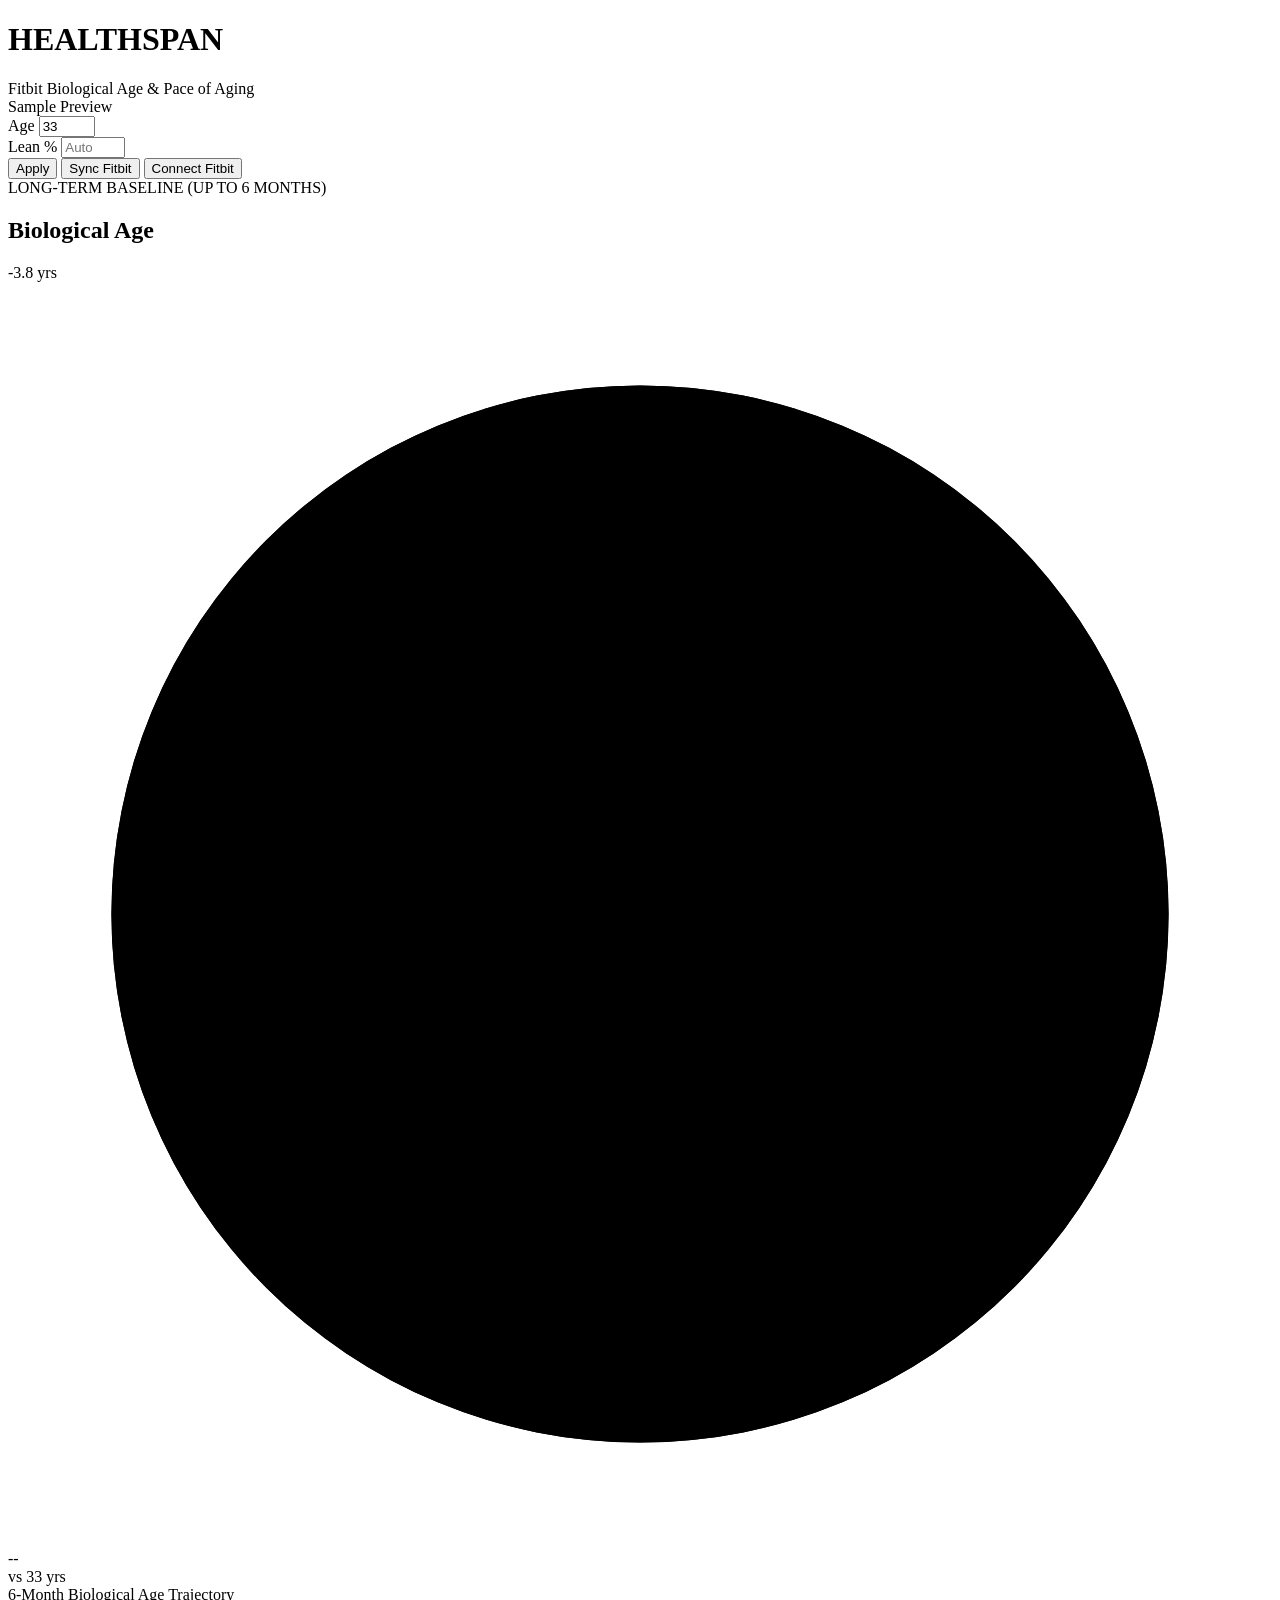
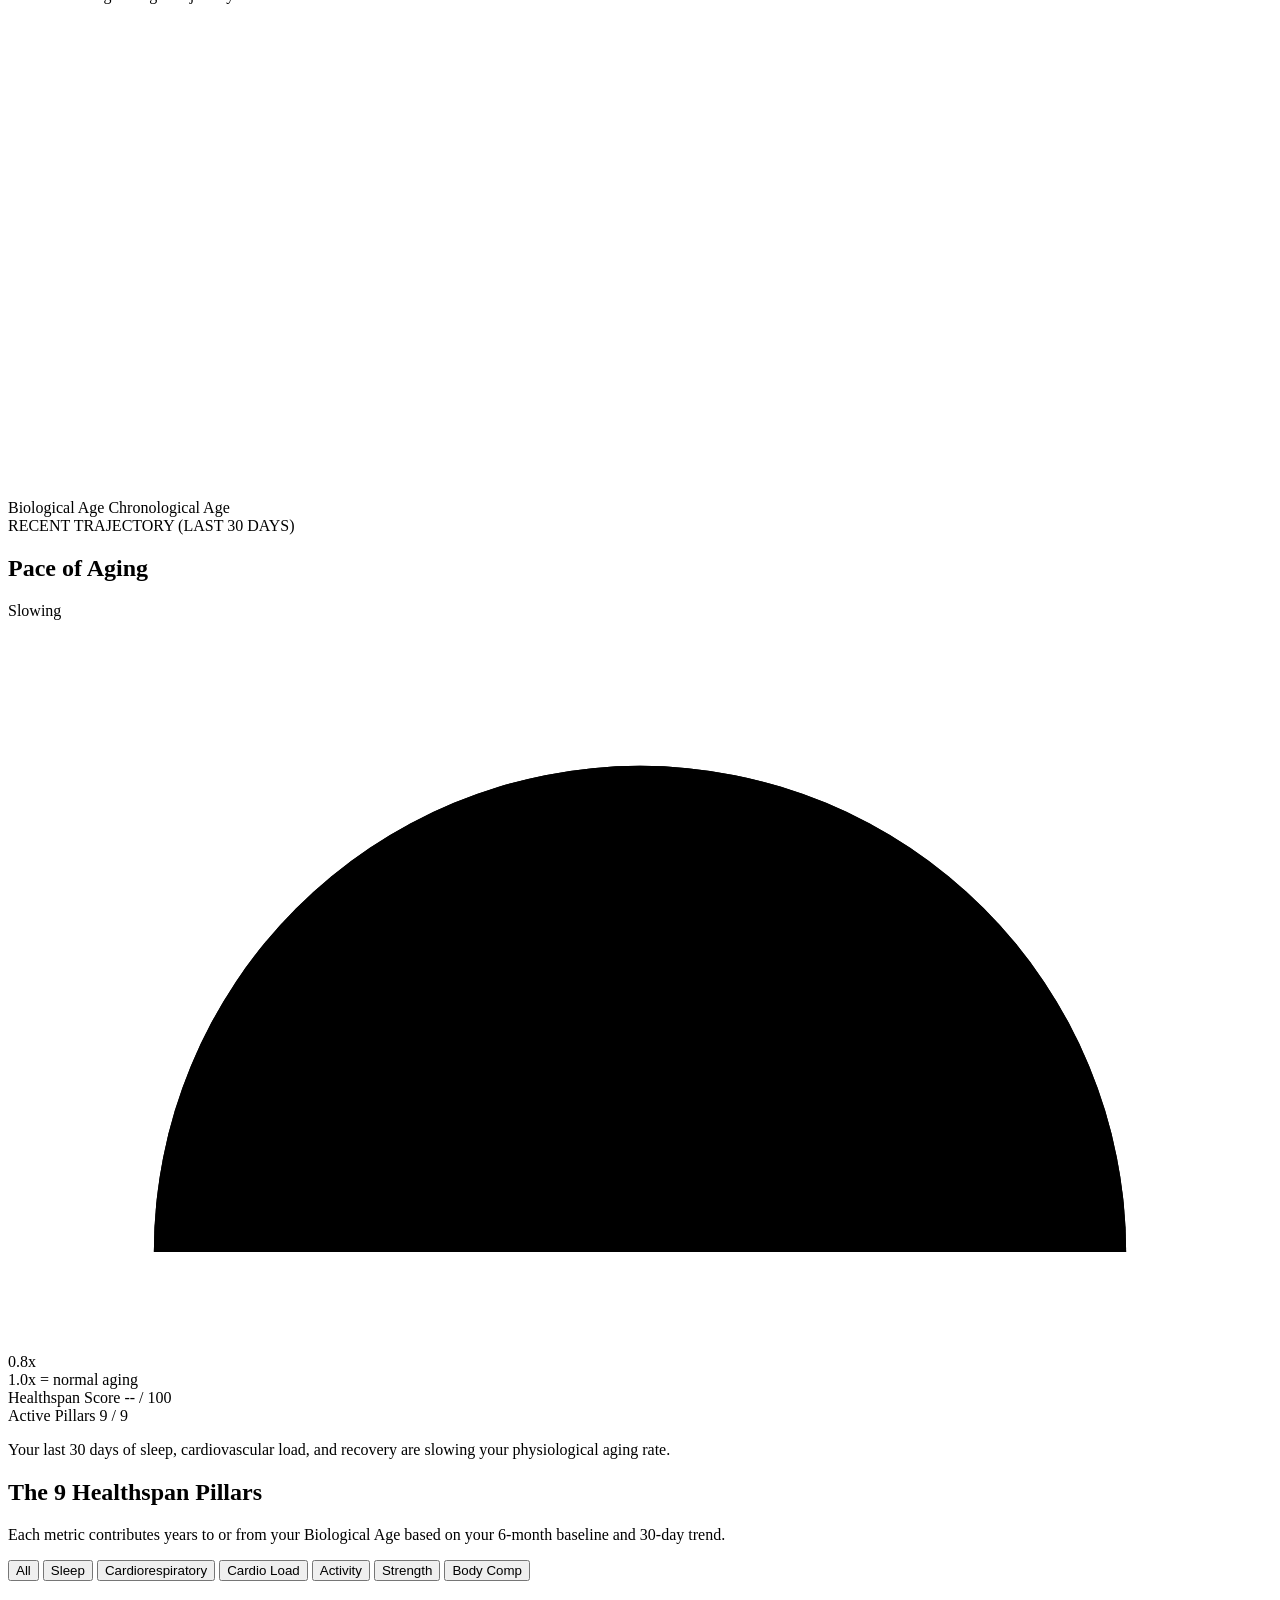
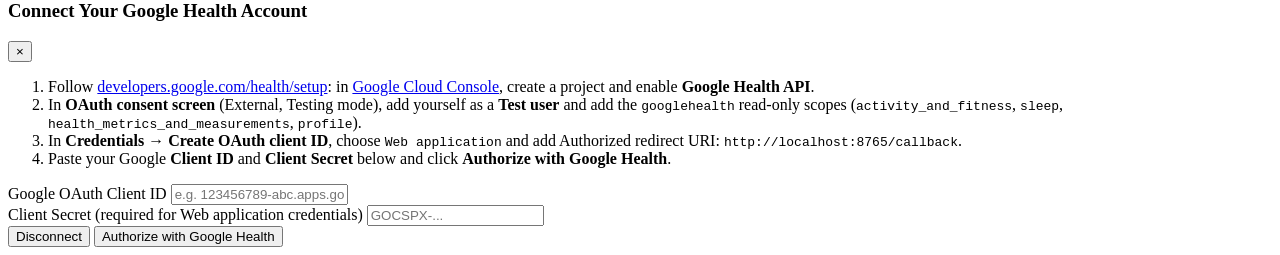
==== public/index.html @ 95d33e61 "Initial commit: Fitbit Healthspan Biological Age dashboard (Vercel-ready)" ====
<!DOCTYPE html>
<html lang="en">
<head>
  <meta charset="UTF-8" />
  <meta name="viewport" content="width=device-width, initial-scale=1.0" />
  <title>Healthspan — Fitbit Biological Age Dashboard</title>
  <link rel="stylesheet" href="/styles.css" />
</head>
<body>
  <div class="app-shell">
    <header class="topbar">
      <div class="brand">
        <div class="brand-dot"></div>
        <div>
          <h1>HEALTHSPAN</h1>
          <span class="subtitle">Fitbit Biological Age &amp; Pace of Aging</span>
        </div>
      </div>

      <div class="topbar-actions">
        <span id="sourceBadge" class="badge badge-preview">Sample Preview</span>
        <div class="inline-field">
          <label for="chronoAgeInput">Age</label>
          <input id="chronoAgeInput" type="number" min="18" max="100" step="1" value="33" />
        </div>
        <div class="inline-field">
          <label for="leanPctInput">Lean %</label>
          <input id="leanPctInput" type="number" min="40" max="95" step="0.5" placeholder="Auto" />
        </div>
        <button id="saveProfileBtn" class="btn btn-ghost">Apply</button>
        <button id="syncBtn" class="btn btn-secondary hidden">Sync Fitbit</button>
        <button id="connectBtn" class="btn btn-primary">Connect Fitbit</button>
      </div>
    </header>

    <main>
      <section class="hero-grid">
        <!-- Biological Age Card -->
        <div class="card hero-card">
          <div class="card-header">
            <div>
              <span class="eyebrow">LONG-TERM BASELINE (UP TO 6 MONTHS)</span>
              <h2>Biological Age</h2>
            </div>
            <span id="ageDeltaPill" class="delta-pill delta-good">-3.8 yrs</span>
          </div>

          <div class="bio-hero-body">
            <div class="gauge-wrap">
              <svg viewBox="0 0 220 220" class="ring-svg">
                <circle cx="110" cy="110" r="92" class="ring-bg" />
                <circle id="bioRingProgress" cx="110" cy="110" r="92" class="ring-fg"
                        stroke-dasharray="578" stroke-dashoffset="140" />
              </svg>
              <div class="gauge-center">
                <div id="bioAgeValue" class="hero-number">--</div>
                <div class="hero-sub">vs <span id="chronoAgeLabel">33</span> yrs</div>
              </div>
            </div>

            <div class="trend-wrap">
              <div class="trend-title">6-Month Biological Age Trajectory</div>
              <svg id="bioTrendChart" viewBox="0 0 360 140" class="trend-svg"></svg>
              <div class="trend-legend">
                <span><i class="dot dot-emerald"></i> Biological Age</span>
                <span><i class="dot dot-muted"></i> Chronological Age</span>
              </div>
            </div>
          </div>
        </div>

        <!-- Pace of Aging Card -->
        <div class="card hero-card">
          <div class="card-header">
            <div>
              <span class="eyebrow">RECENT TRAJECTORY (LAST 30 DAYS)</span>
              <h2>Pace of Aging</h2>
            </div>
            <span id="paceStatusPill" class="delta-pill delta-good">Slowing</span>
          </div>

          <div class="pace-hero-body">
            <div class="speedo-wrap">
              <svg viewBox="0 0 260 150" class="speedo-svg">
                <path d="M 30 130 A 100 100 0 0 1 230 130" class="speedo-bg" />
                <path id="paceArcFg" d="M 30 130 A 100 100 0 0 1 230 130" class="speedo-fg"
                      stroke-dasharray="314" stroke-dashoffset="157" />
              </svg>
              <div class="speedo-center">
                <div id="paceValue" class="hero-number">0.8x</div>
                <div class="hero-sub">1.0x = normal aging</div>
              </div>
            </div>

            <div class="pace-summary">
              <div class="summary-stat">
                <span class="stat-label">Healthspan Score</span>
                <span id="overallScoreValue" class="stat-val">-- / 100</span>
              </div>
              <div class="summary-stat">
                <span class="stat-label">Active Pillars</span>
                <span id="activePillarsValue" class="stat-val">9 / 9</span>
              </div>
              <p id="paceDescription" class="pace-note">
                Your last 30 days of sleep, cardiovascular load, and recovery are slowing your physiological aging rate.
              </p>
            </div>
          </div>
        </div>
      </section>

      <!-- 9 Pillars Section -->
      <section class="pillars-section">
        <div class="section-header">
          <div>
            <h2>The 9 Healthspan Pillars</h2>
            <p>Each metric contributes years to or from your Biological Age based on your 6-month baseline and 30-day trend.</p>
          </div>
          <div class="filter-pills" id="categoryFilters">
            <button class="filter-btn active" data-cat="All">All</button>
            <button class="filter-btn" data-cat="Sleep">Sleep</button>
            <button class="filter-btn" data-cat="Cardiorespiratory">Cardiorespiratory</button>
            <button class="filter-btn" data-cat="Cardio Load">Cardio Load</button>
            <button class="filter-btn" data-cat="Activity">Activity</button>
            <button class="filter-btn" data-cat="Musculoskeletal">Strength</button>
            <button class="filter-btn" data-cat="Body Composition">Body Comp</button>
          </div>
        </div>

        <div id="pillarsGrid" class="pillars-grid"></div>
      </section>
    </main>
  </div>

  <!-- Connect Fitbit Modal -->
  <div id="connectModal" class="modal-backdrop hidden">
    <div class="modal">
      <div class="modal-header">
        <h3>Connect Your Google Health Account</h3>
        <button id="closeModalBtn" class="icon-btn">&times;</button>
      </div>
      <div class="modal-body">
        <ol class="setup-steps">
          <li>Follow <a href="https://developers.google.com/health/setup" target="_blank" rel="noopener">developers.google.com/health/setup</a>: in <a href="https://console.cloud.google.com/" target="_blank" rel="noopener">Google Cloud Console</a>, create a project and enable <strong>Google Health API</strong>.</li>
          <li>In <strong>OAuth consent screen</strong> (External, Testing mode), add yourself as a <strong>Test user</strong> and add the <code>googlehealth</code> read-only scopes (<code>activity_and_fitness</code>, <code>sleep</code>, <code>health_metrics_and_measurements</code>, <code>profile</code>).</li>
          <li>In <strong>Credentials &rarr; Create OAuth client ID</strong>, choose <code>Web application</code> and add Authorized redirect URI: <code id="callbackUriHint">http://localhost:8765/callback</code>.</li>
          <li>Paste your Google <strong>Client ID</strong> and <strong>Client Secret</strong> below and click <strong>Authorize with Google Health</strong>.</li>
        </ol>

        <div class="form-group">
          <label for="clientIdInput">Google OAuth Client ID</label>
          <input id="clientIdInput" type="text" placeholder="e.g. 123456789-abc.apps.googleusercontent.com" />
        </div>
        <div class="form-group">
          <label for="clientSecretInput">Client Secret <span class="muted">(required for Web application credentials)</span></label>
          <input id="clientSecretInput" type="password" placeholder="GOCSPX-..." />
        </div>
        <div id="modalError" class="error-box hidden"></div>
      </div>
      <div class="modal-footer">
        <button id="disconnectBtn" class="btn btn-danger hidden">Disconnect</button>
        <button id="authorizeBtn" class="btn btn-primary">Authorize with Google Health</button>
      </div>
    </div>
  </div>

  <script src="/app.js"></script>
</body>
</html>
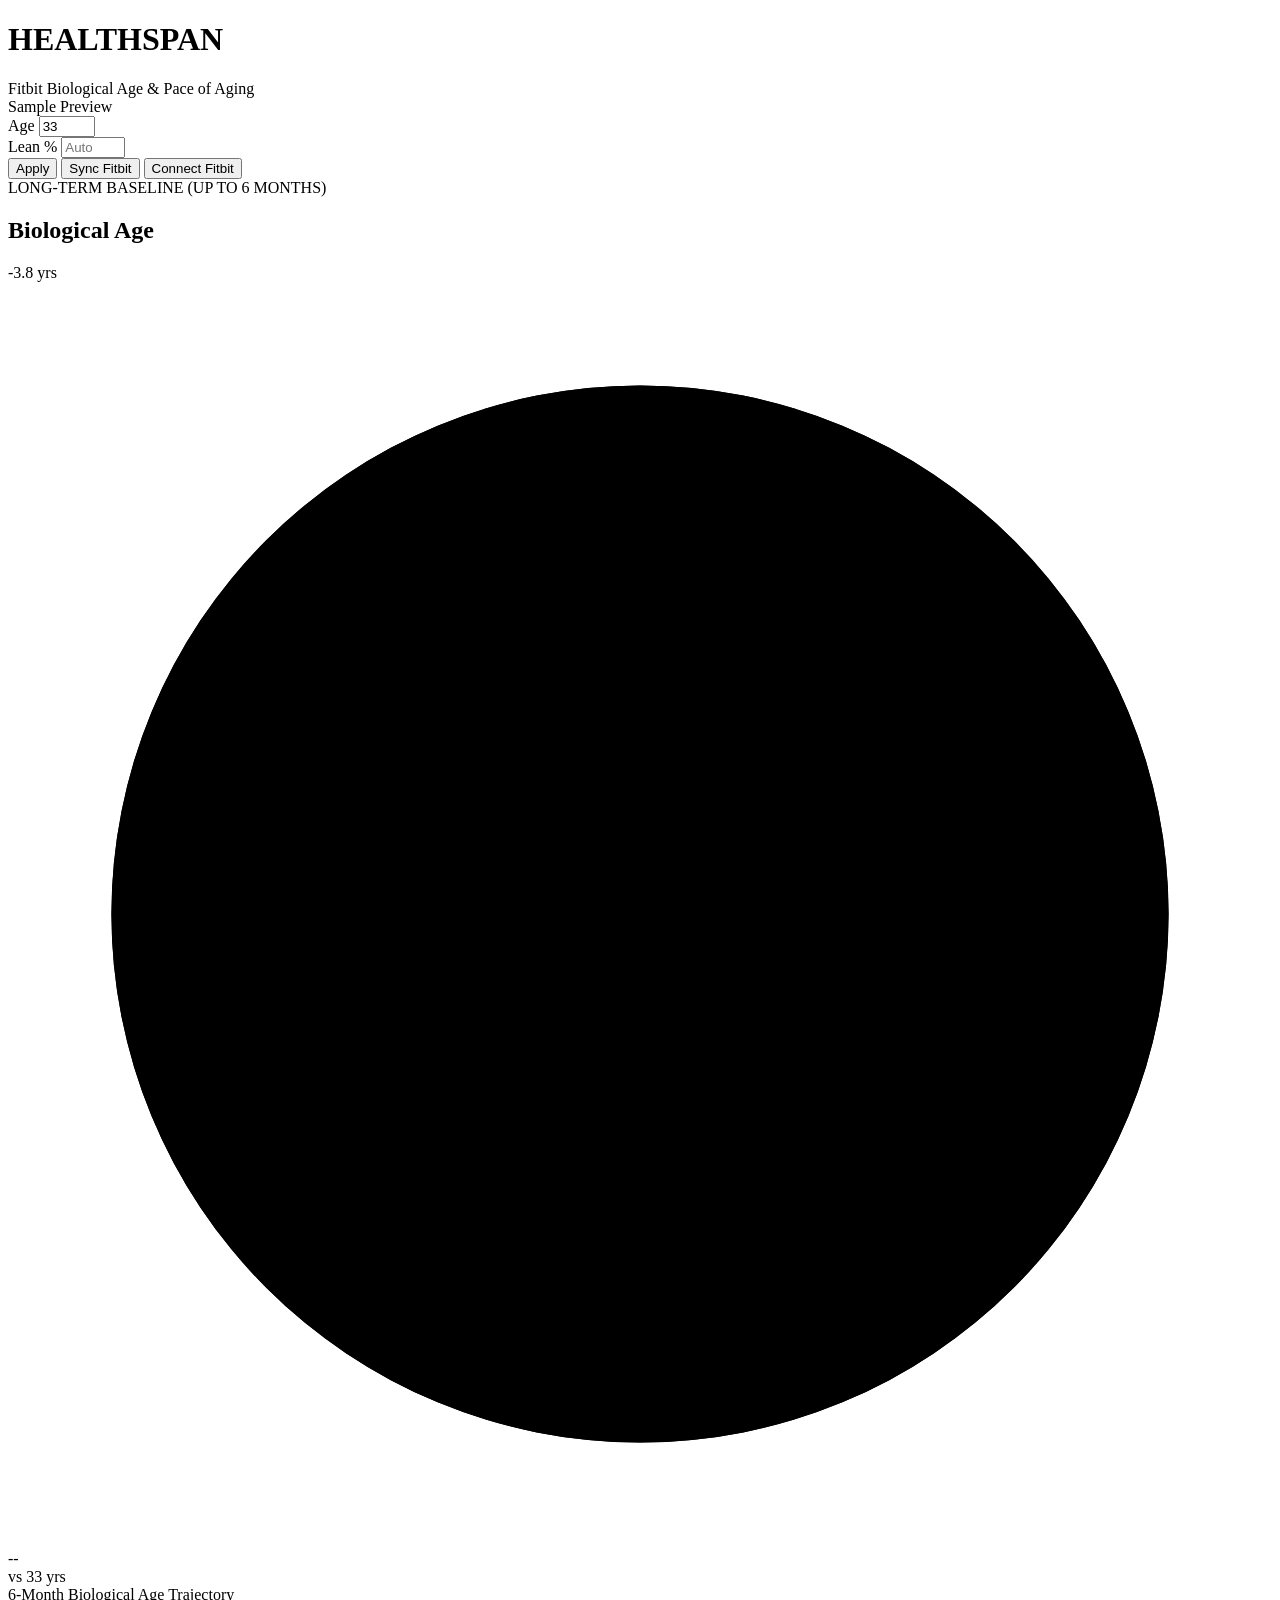
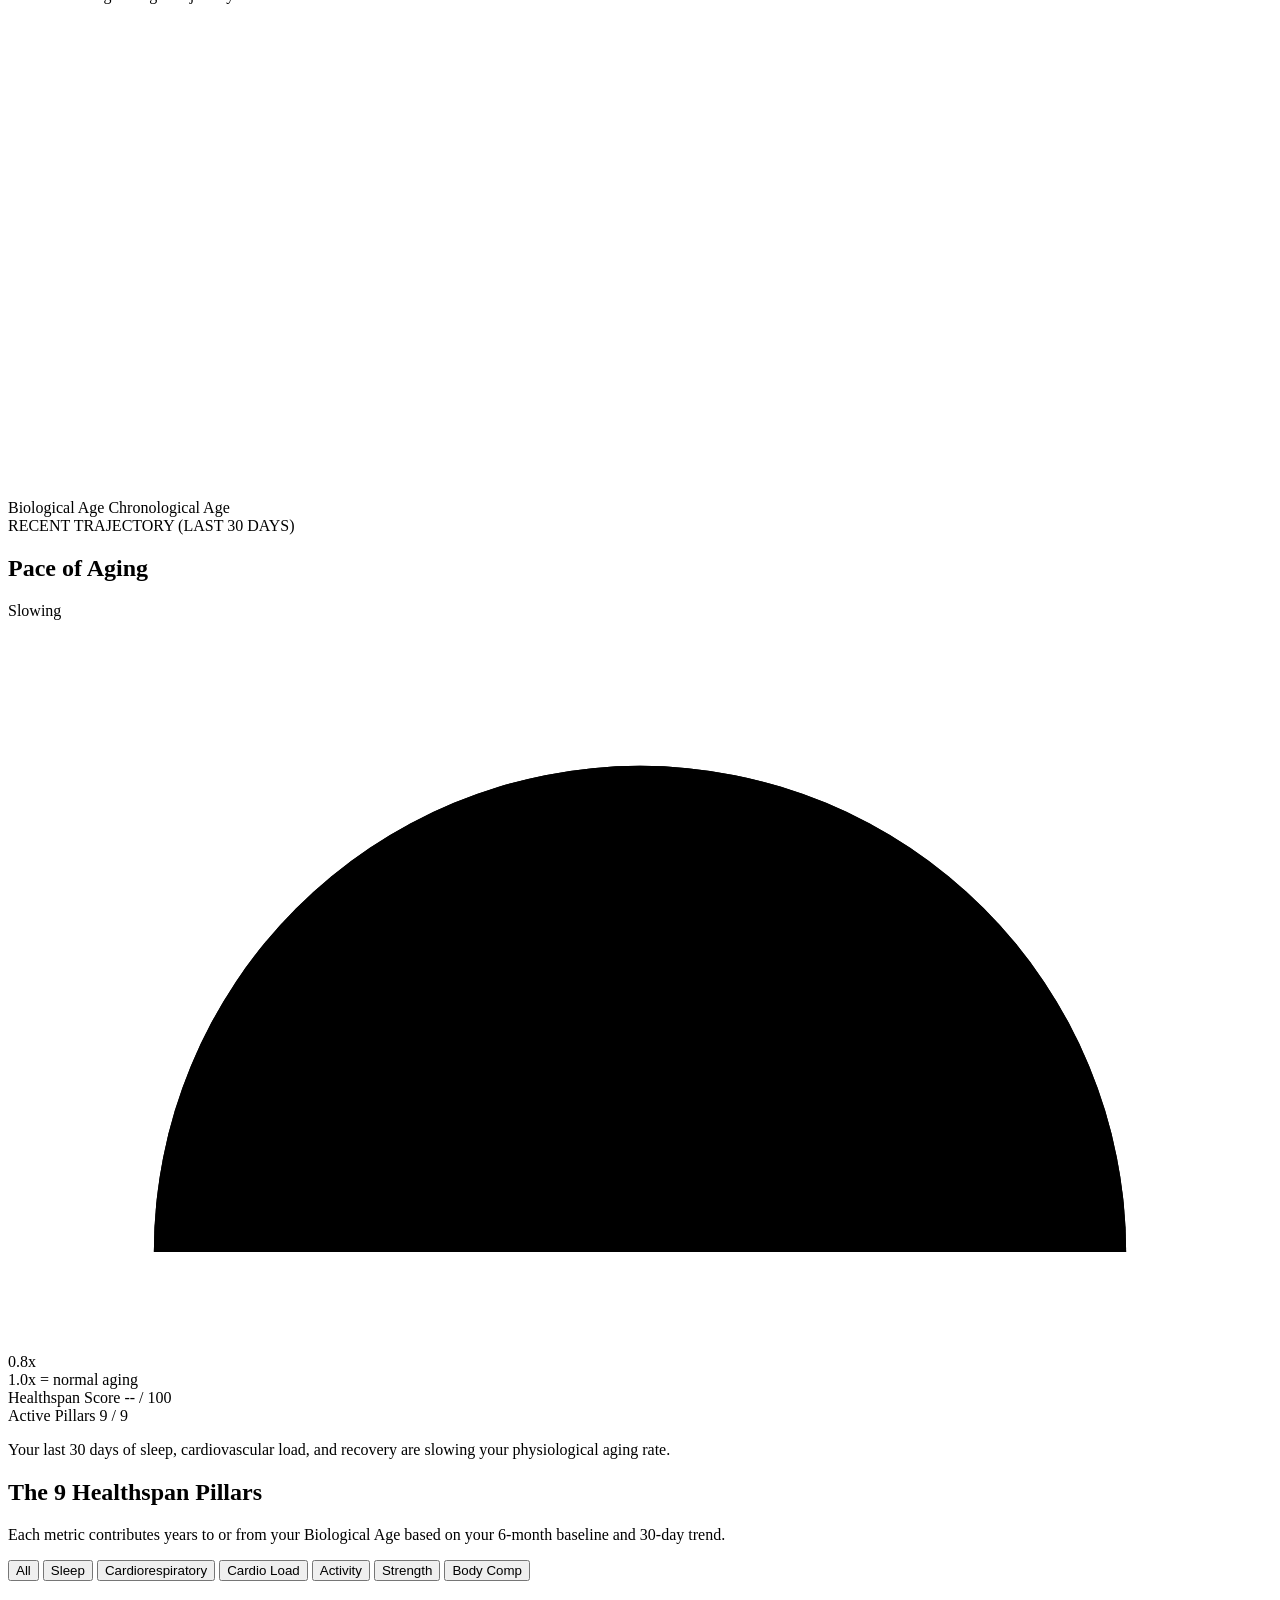
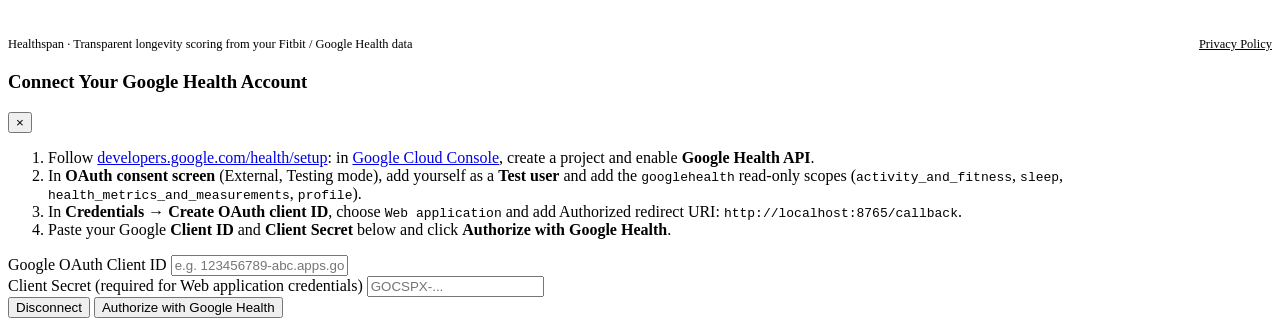
==== commit 3b676328: "Support public one-click OAuth via Vercel env vars and add /privacy page" ====
--- a/public/index.html
+++ b/public/index.html
@@ -130,6 +130,11 @@
         <div id="pillarsGrid" class="pillars-grid"></div>
       </section>
     </main>
+
+    <footer style="margin-top:40px; padding-top:16px; border-top:1px solid var(--border); display:flex; justify-content:space-between; font-size:0.78rem; color:var(--muted);">
+      <span>Healthspan · Transparent longevity scoring from your Fitbit / Google Health data</span>
+      <a href="/privacy" style="color:var(--muted); text-decoration:underline;">Privacy Policy</a>
+    </footer>
   </div>
 
   <!-- Connect Fitbit Modal -->
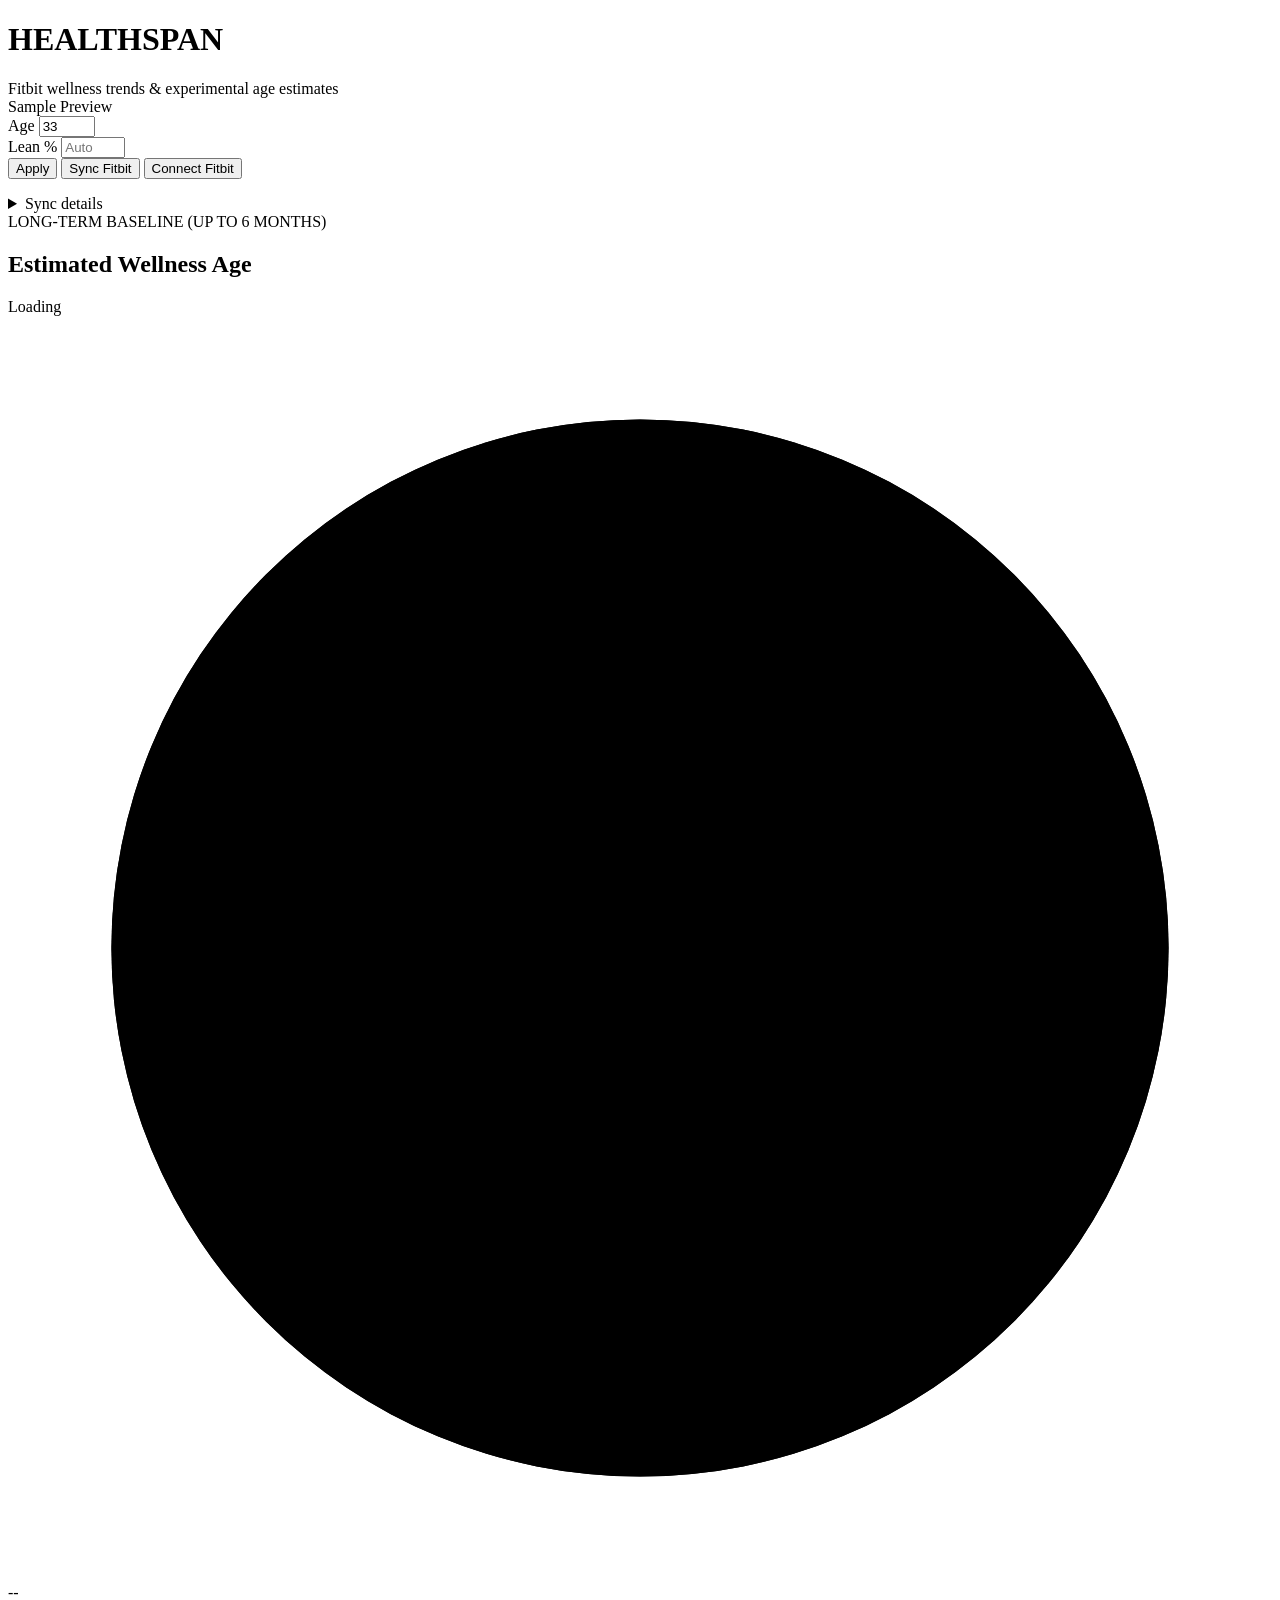
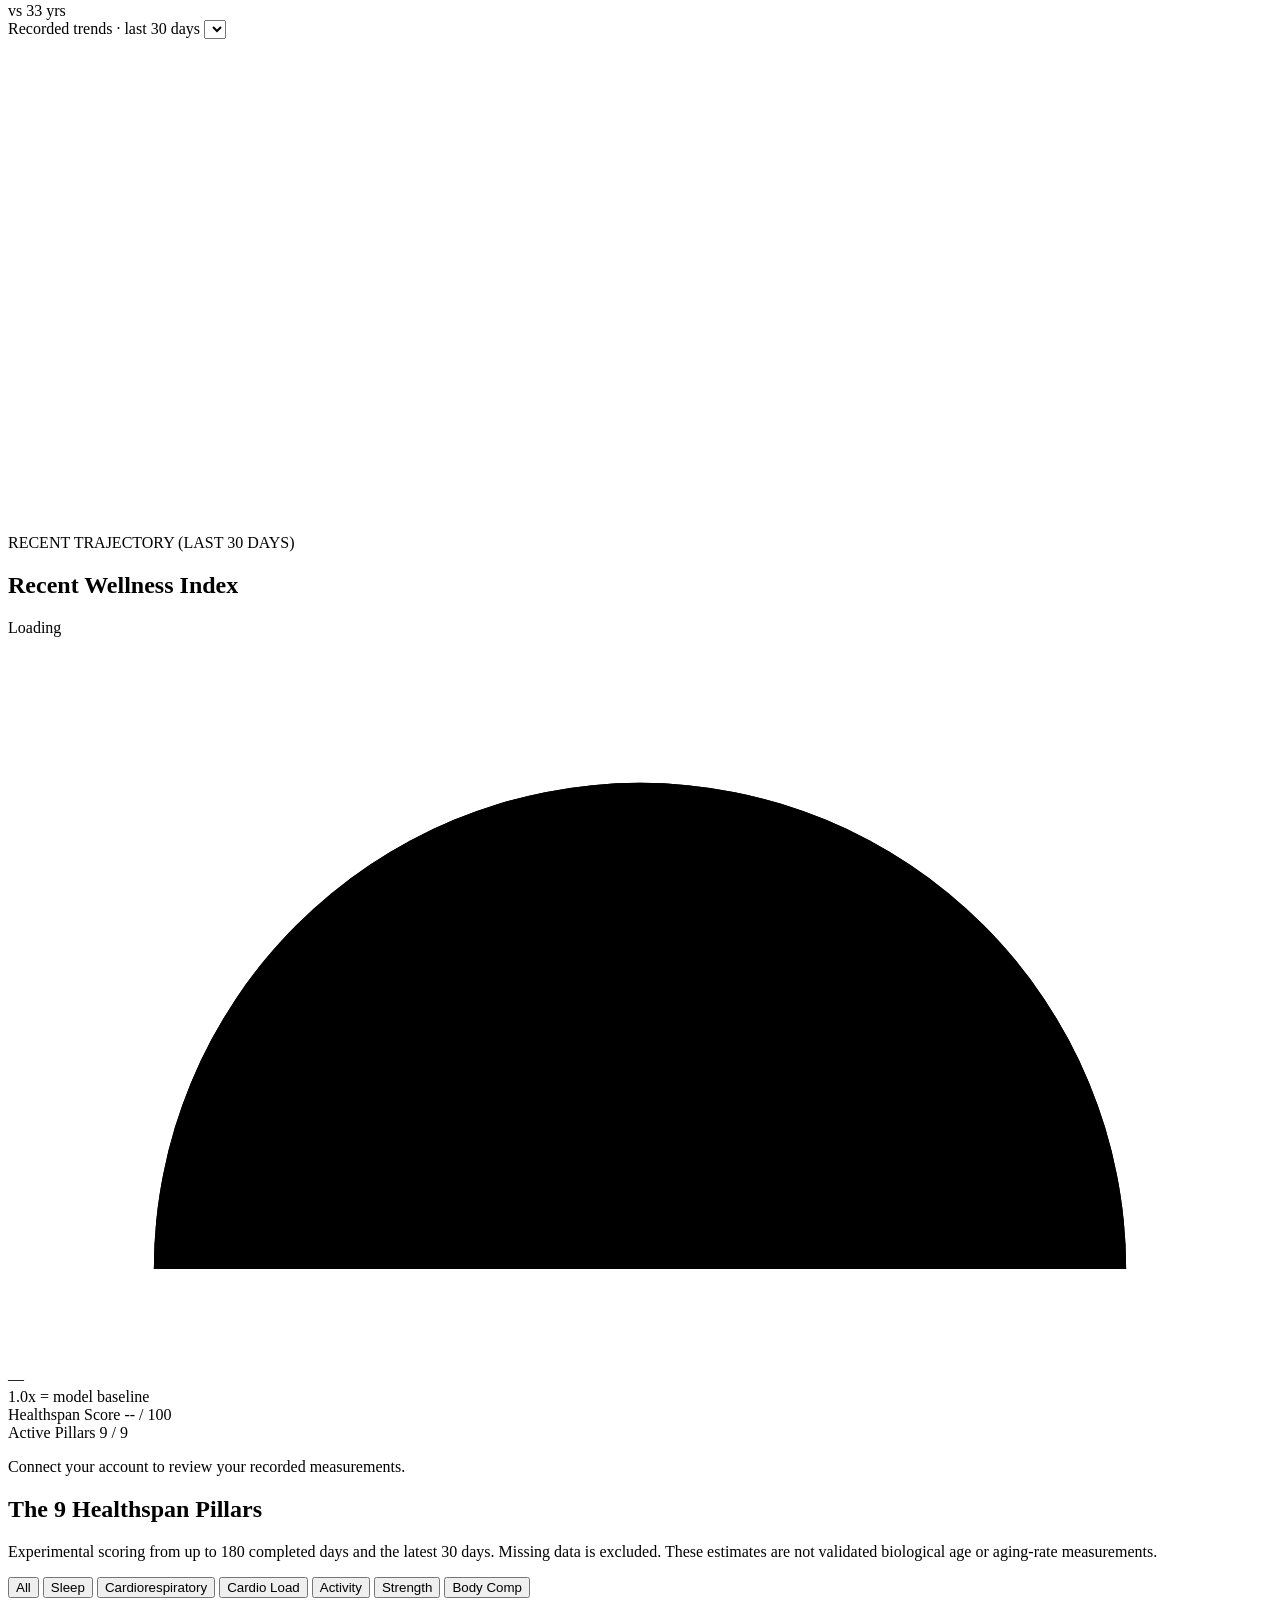
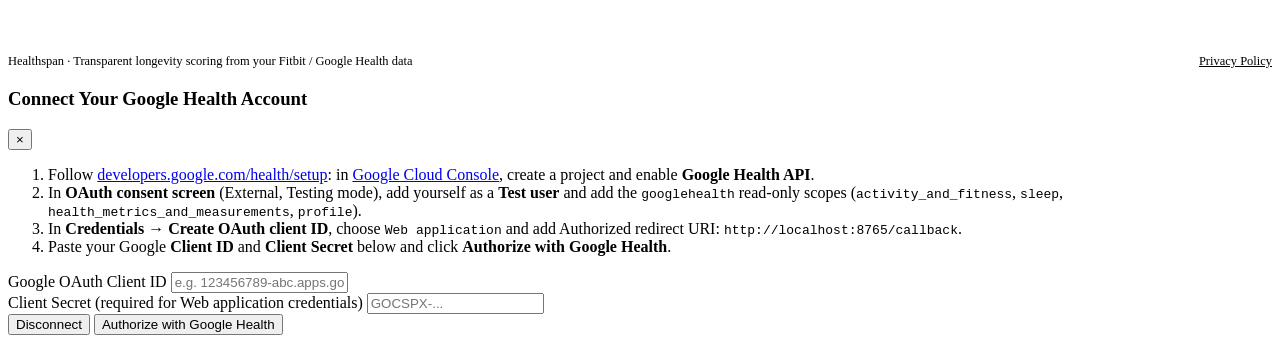
==== commit 381efdbd: "Fix Google Health normalization, incomplete scoring, and OAuth session security" ====
--- a/public/index.html
+++ b/public/index.html
@@ -3,7 +3,8 @@
 <head>
   <meta charset="UTF-8" />
   <meta name="viewport" content="width=device-width, initial-scale=1.0" />
-  <title>Healthspan — Fitbit Biological Age Dashboard</title>
+  <title>Healthspan — Fitbit Wellness Dashboard</title>
+  <link rel="icon" type="image/svg+xml" href="/favicon.svg" />
   <link rel="stylesheet" href="/styles.css" />
 </head>
 <body>
@@ -13,7 +14,7 @@
         <div class="brand-dot"></div>
         <div>
           <h1>HEALTHSPAN</h1>
-          <span class="subtitle">Fitbit Biological Age &amp; Pace of Aging</span>
+          <span class="subtitle">Fitbit wellness trends &amp; experimental age estimates</span>
         </div>
       </div>
 
@@ -34,15 +35,21 @@
     </header>
 
     <main>
+      <div class="data-notices">
+        <p id="syncNotice" role="status" aria-live="polite"></p>
+        <p id="coverageNotice"></p>
+        <p id="dataWindow" class="muted"></p>
+        <details><summary>Sync details</summary><ul id="syncDetails"></ul></details>
+      </div>
       <section class="hero-grid">
         <!-- Biological Age Card -->
         <div class="card hero-card">
           <div class="card-header">
             <div>
               <span class="eyebrow">LONG-TERM BASELINE (UP TO 6 MONTHS)</span>
-              <h2>Biological Age</h2>
+              <h2>Estimated Wellness Age</h2>
             </div>
-            <span id="ageDeltaPill" class="delta-pill delta-good">-3.8 yrs</span>
+            <span id="ageDeltaPill" class="delta-pill delta-warn">Loading</span>
           </div>
 
           <div class="bio-hero-body">
@@ -59,12 +66,10 @@
             </div>
 
             <div class="trend-wrap">
-              <div class="trend-title">6-Month Biological Age Trajectory</div>
+              <label class="trend-title" for="trendMetric">Recorded trends · last 30 days</label>
+              <select id="trendMetric" aria-label="Trend measurement"></select>
               <svg id="bioTrendChart" viewBox="0 0 360 140" class="trend-svg"></svg>
-              <div class="trend-legend">
-                <span><i class="dot dot-emerald"></i> Biological Age</span>
-                <span><i class="dot dot-muted"></i> Chronological Age</span>
-              </div>
+
             </div>
           </div>
         </div>
@@ -74,9 +79,9 @@
           <div class="card-header">
             <div>
               <span class="eyebrow">RECENT TRAJECTORY (LAST 30 DAYS)</span>
-              <h2>Pace of Aging</h2>
+              <h2>Recent Wellness Index</h2>
             </div>
-            <span id="paceStatusPill" class="delta-pill delta-good">Slowing</span>
+            <span id="paceStatusPill" class="delta-pill delta-warn">Loading</span>
           </div>
 
           <div class="pace-hero-body">
@@ -87,8 +92,8 @@
                       stroke-dasharray="314" stroke-dashoffset="157" />
               </svg>
               <div class="speedo-center">
-                <div id="paceValue" class="hero-number">0.8x</div>
-                <div class="hero-sub">1.0x = normal aging</div>
+                <div id="paceValue" class="hero-number">—</div>
+                <div class="hero-sub">1.0x = model baseline</div>
               </div>
             </div>
 
@@ -102,7 +107,7 @@
                 <span id="activePillarsValue" class="stat-val">9 / 9</span>
               </div>
               <p id="paceDescription" class="pace-note">
-                Your last 30 days of sleep, cardiovascular load, and recovery are slowing your physiological aging rate.
+                Connect your account to review your recorded measurements.
               </p>
             </div>
           </div>
@@ -114,7 +119,7 @@
         <div class="section-header">
           <div>
             <h2>The 9 Healthspan Pillars</h2>
-            <p>Each metric contributes years to or from your Biological Age based on your 6-month baseline and 30-day trend.</p>
+            <p>Experimental scoring from up to 180 completed days and the latest 30 days. Missing data is excluded. These estimates are not validated biological age or aging-rate measurements.</p>
           </div>
           <div class="filter-pills" id="categoryFilters">
             <button class="filter-btn active" data-cat="All">All</button>
@@ -139,10 +144,10 @@
 
   <!-- Connect Fitbit Modal -->
   <div id="connectModal" class="modal-backdrop hidden">
-    <div class="modal">
+    <div class="modal" role="dialog" aria-modal="true" aria-label="Google Health settings">
       <div class="modal-header">
         <h3>Connect Your Google Health Account</h3>
-        <button id="closeModalBtn" class="icon-btn">&times;</button>
+        <button id="closeModalBtn" aria-label="Close settings" class="icon-btn">&times;</button>
       </div>
       <div class="modal-body">
         <ol class="setup-steps">
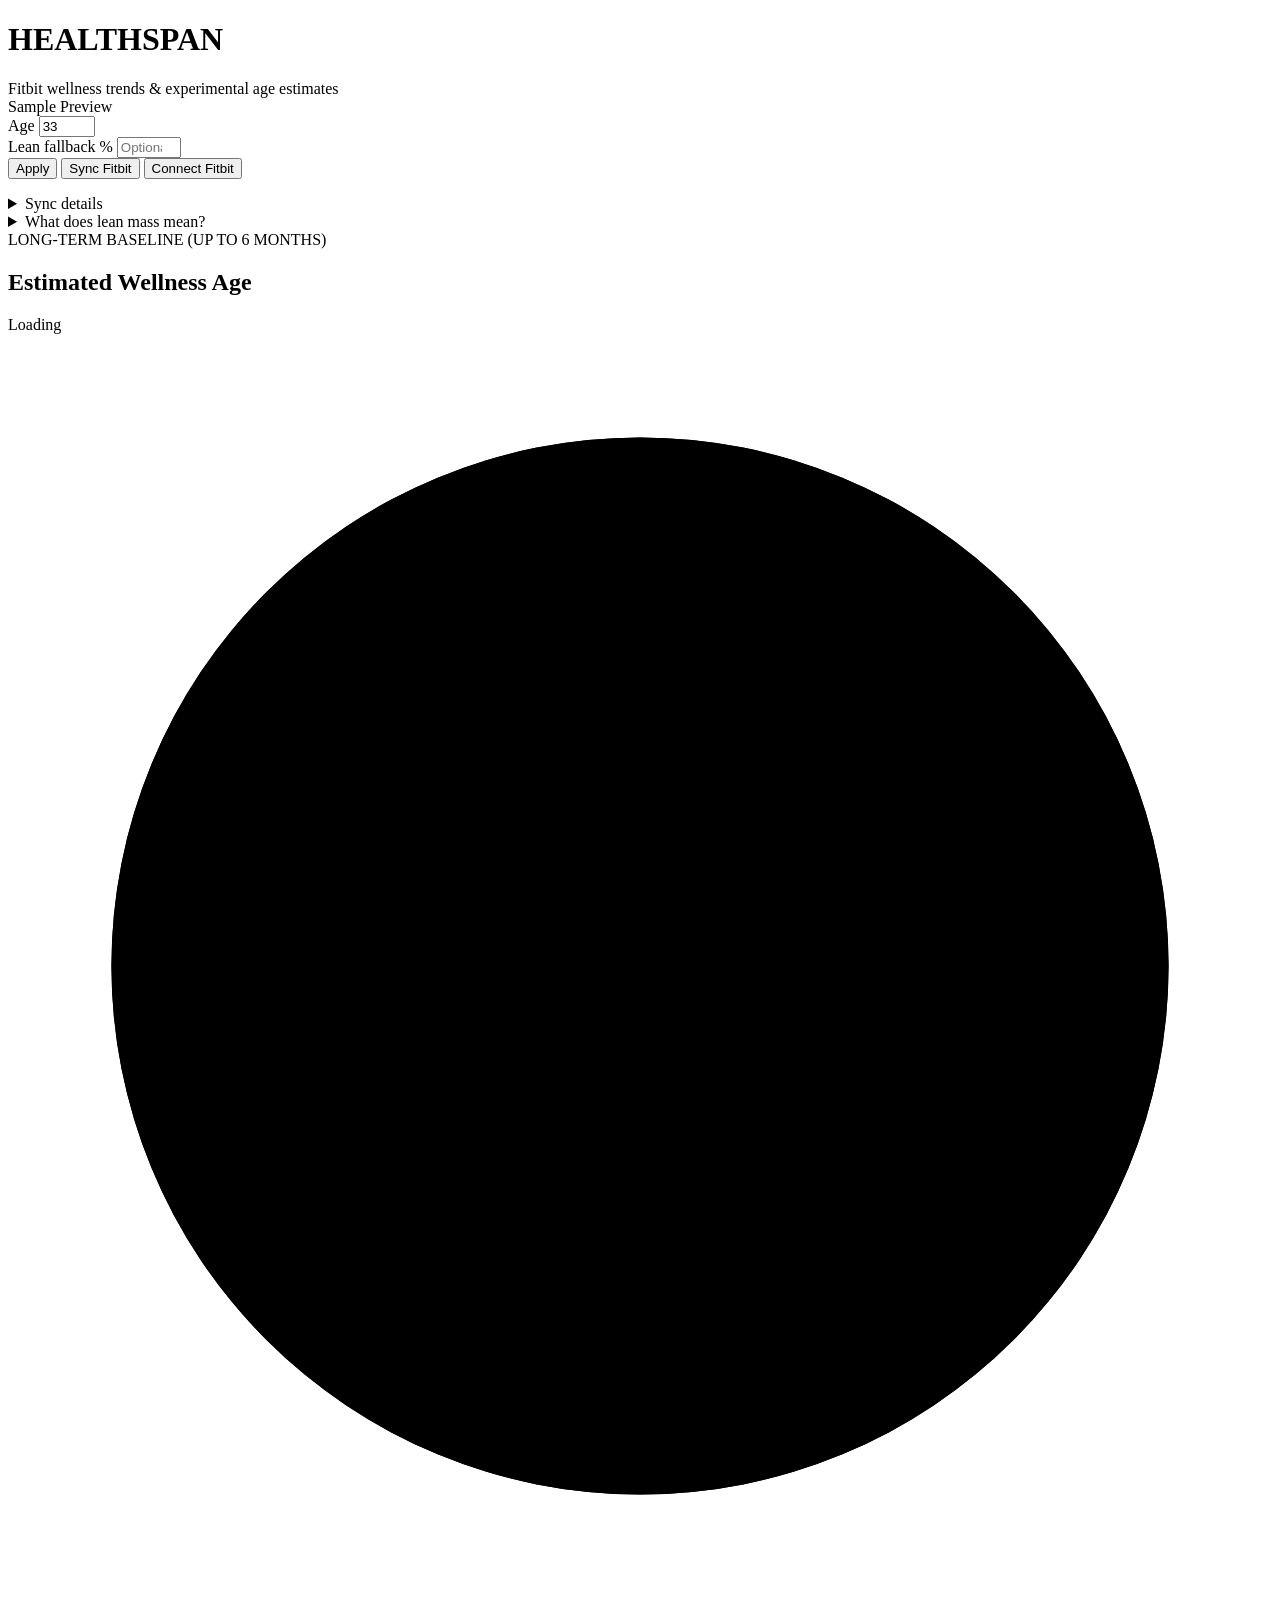
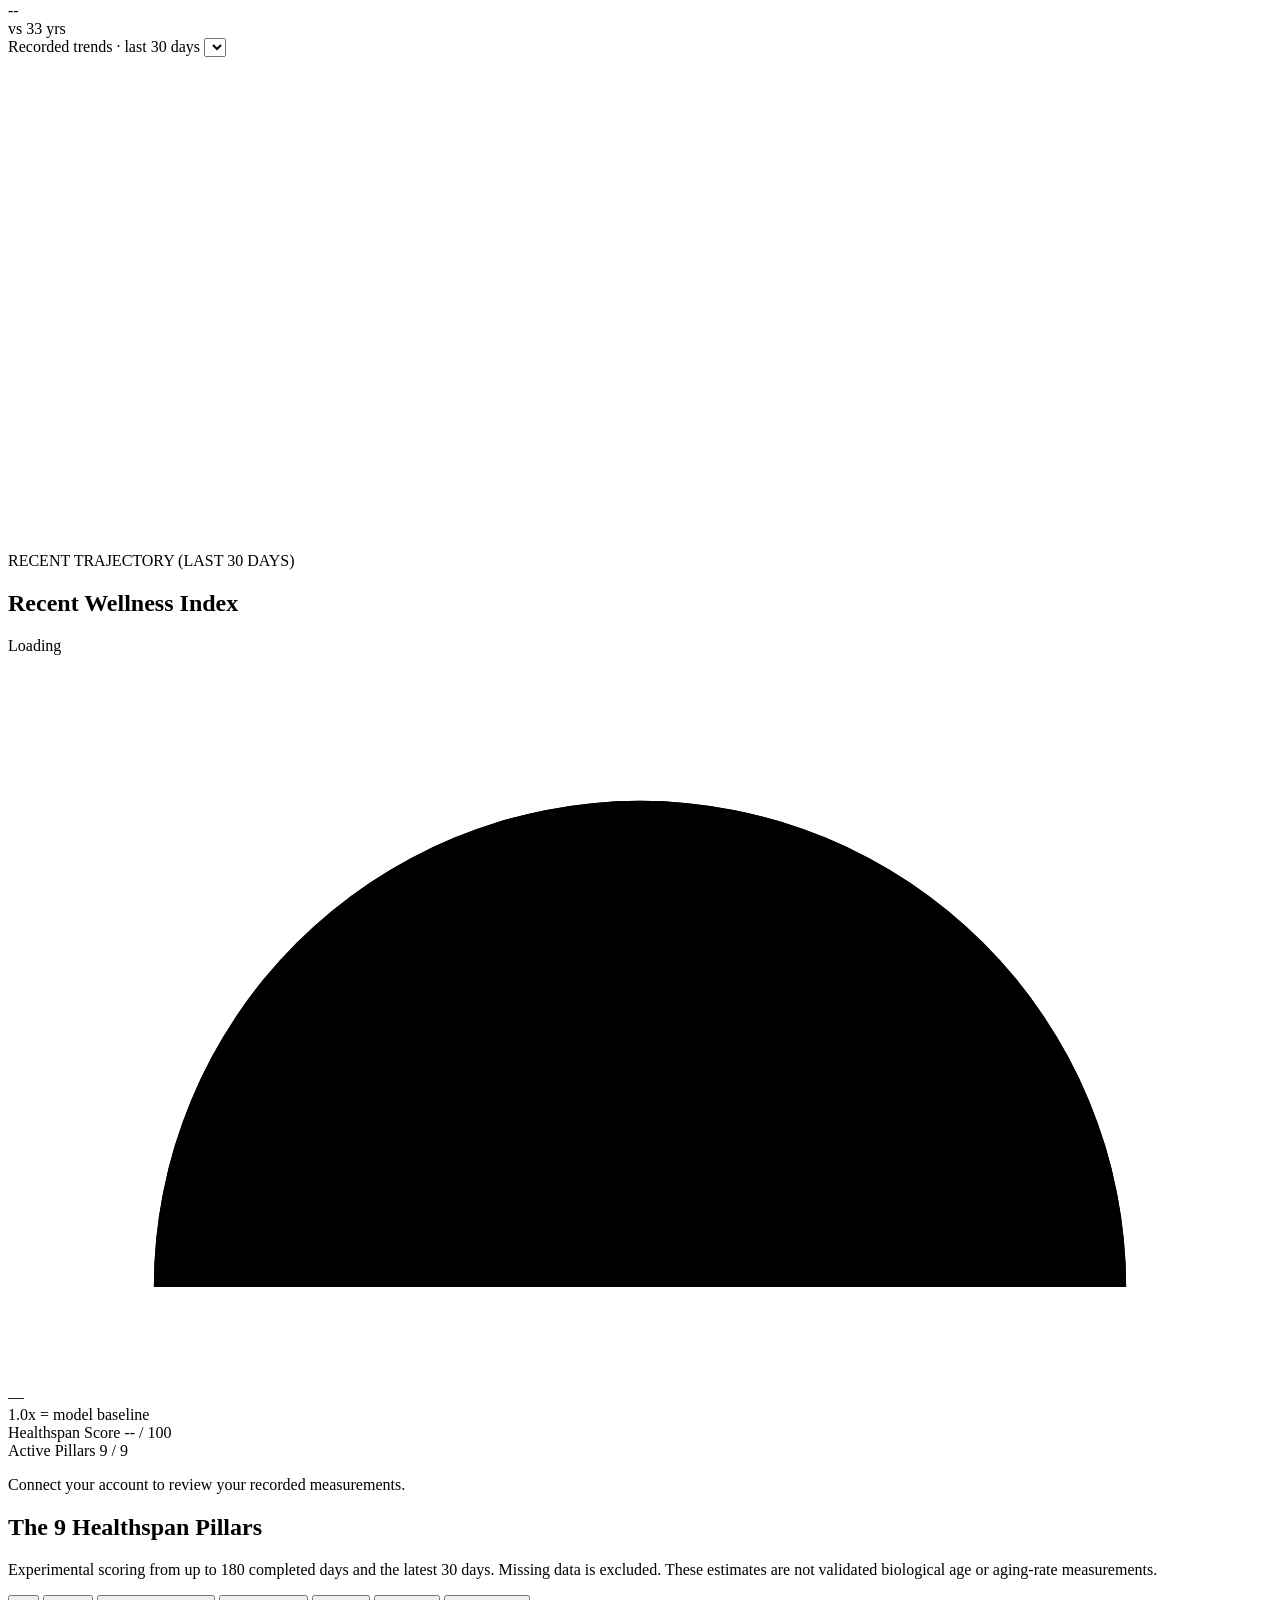
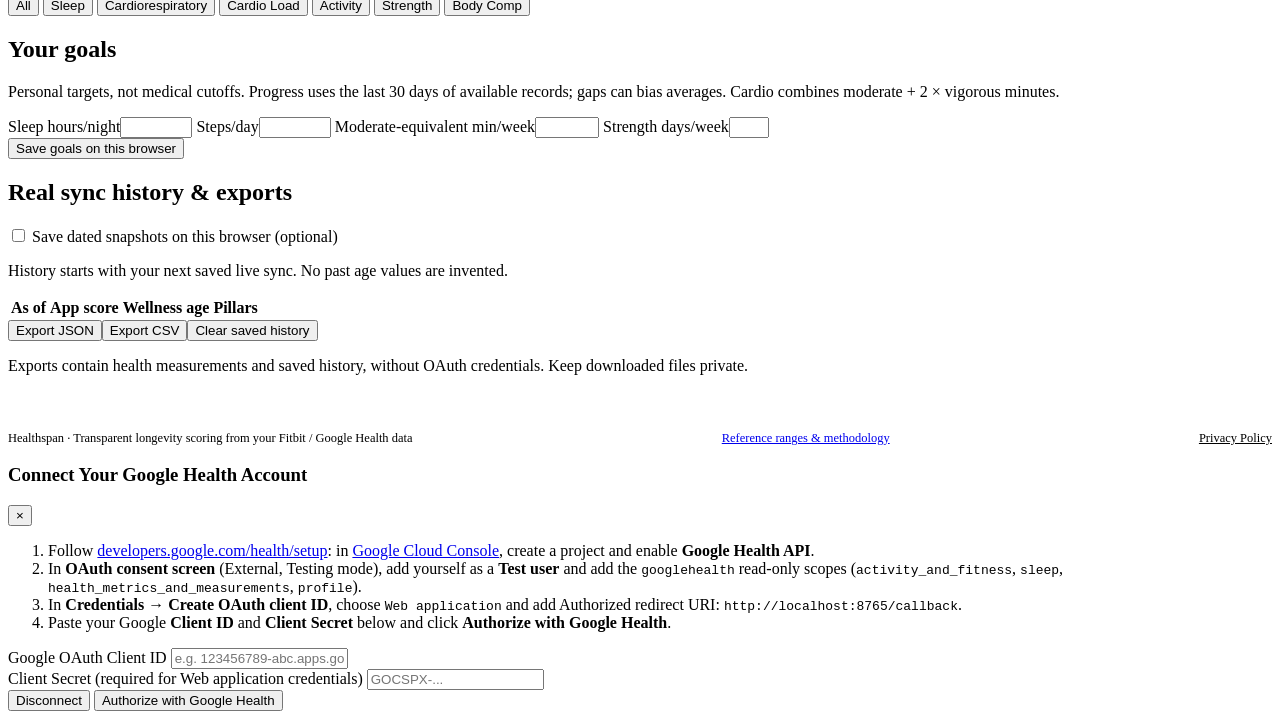
==== commit 7816d4bf: "Add sourced wellness comparisons, coverage calendars, goals, and opt-in history" ====
--- a/public/index.html
+++ b/public/index.html
@@ -25,8 +25,8 @@
           <input id="chronoAgeInput" type="number" min="18" max="100" step="1" value="33" />
         </div>
         <div class="inline-field">
-          <label for="leanPctInput">Lean %</label>
-          <input id="leanPctInput" type="number" min="40" max="95" step="0.5" placeholder="Auto" />
+          <label for="leanPctInput">Lean fallback %</label>
+          <input id="leanPctInput" type="number" min="40" max="95" step="0.5" placeholder="Optional" title="Leave blank to use body-fat logs. No logs means unavailable, unless a fallback is entered." aria-describedby="leanHelp" />
         </div>
         <button id="saveProfileBtn" class="btn btn-ghost">Apply</button>
         <button id="syncBtn" class="btn btn-secondary hidden">Sync Fitbit</button>
@@ -41,6 +41,9 @@
         <p id="dataWindow" class="muted"></p>
         <details><summary>Sync details</summary><ul id="syncDetails"></ul></details>
       </div>
+      <details class="lean-help"><summary>What does lean mass mean?</summary>
+        <p id="leanHelp">Leave the field blank to use body-fat measurements from Google Health: lean mass % = 100 − body fat %. Example: 20% body fat → 80% lean mass. It includes water, bone, organs, and muscle—not just muscle. Your watch does not automatically measure this. If no body-fat data exists, the value is unavailable unless you enter a measured fallback. A fallback is used only in windows without body-fat logs; it has no measurement date.</p>
+      </details>
       <section class="hero-grid">
         <!-- Biological Age Card -->
         <div class="card hero-card">
@@ -134,10 +137,32 @@
 
         <div id="pillarsGrid" class="pillars-grid"></div>
       </section>
+      <section class="insights-section card">
+        <h2>Your goals</h2>
+        <p class="muted">Personal targets, not medical cutoffs. Progress uses the last 30 days of available records; gaps can bias averages. Cardio combines moderate + 2 × vigorous minutes.</p>
+        <div class="goals-grid">
+          <label>Sleep hours/night<input id="goal_sleep_hours" type="number" min="4" max="12" step="0.25" /></label>
+          <label>Steps/day<input id="goal_steps" type="number" min="500" max="40000" step="500" /></label>
+          <label>Moderate-equivalent min/week<input id="goal_cardio_minutes" type="number" min="0" max="1500" step="15" /></label>
+          <label>Strength days/week<input id="goal_strength_days" type="number" min="0" max="7" step="1" /></label>
+        </div>
+        <button id="saveGoals" class="btn btn-secondary">Save goals on this browser</button>
+        <div id="goalProgress" aria-live="polite"></div>
+      </section>
+      <section class="insights-section card">
+        <h2>Real sync history &amp; exports</h2>
+        <label class="history-toggle"><input id="saveHistory" type="checkbox" /> Save dated snapshots on this browser (optional)</label>
+        <p id="historyPrivacy" class="muted"></p>
+        <p id="historyComparison"></p><p id="historyEmpty">History starts with your next saved live sync. No past age values are invented.</p>
+        <div class="table-scroll"><table><thead><tr><th>As of</th><th>App score</th><th>Wellness age</th><th>Pillars</th></tr></thead><tbody id="historyRows"></tbody></table></div>
+        <div class="export-actions"><button id="exportJson" class="btn btn-secondary">Export JSON</button><button id="exportCsv" class="btn btn-secondary">Export CSV</button><button id="clearHistory" class="btn btn-ghost">Clear saved history</button></div>
+        <p class="muted">Exports contain health measurements and saved history, without OAuth credentials. Keep downloaded files private.</p>
+      </section>
     </main>
 
     <footer style="margin-top:40px; padding-top:16px; border-top:1px solid var(--border); display:flex; justify-content:space-between; font-size:0.78rem; color:var(--muted);">
       <span>Healthspan · Transparent longevity scoring from your Fitbit / Google Health data</span>
+      <a href="/methodology">Reference ranges &amp; methodology</a>
       <a href="/privacy" style="color:var(--muted); text-decoration:underline;">Privacy Policy</a>
     </footer>
   </div>
@@ -174,6 +199,7 @@
     </div>
   </div>
 
+  <script src="/insights.js"></script>
   <script src="/app.js"></script>
 </body>
 </html>
